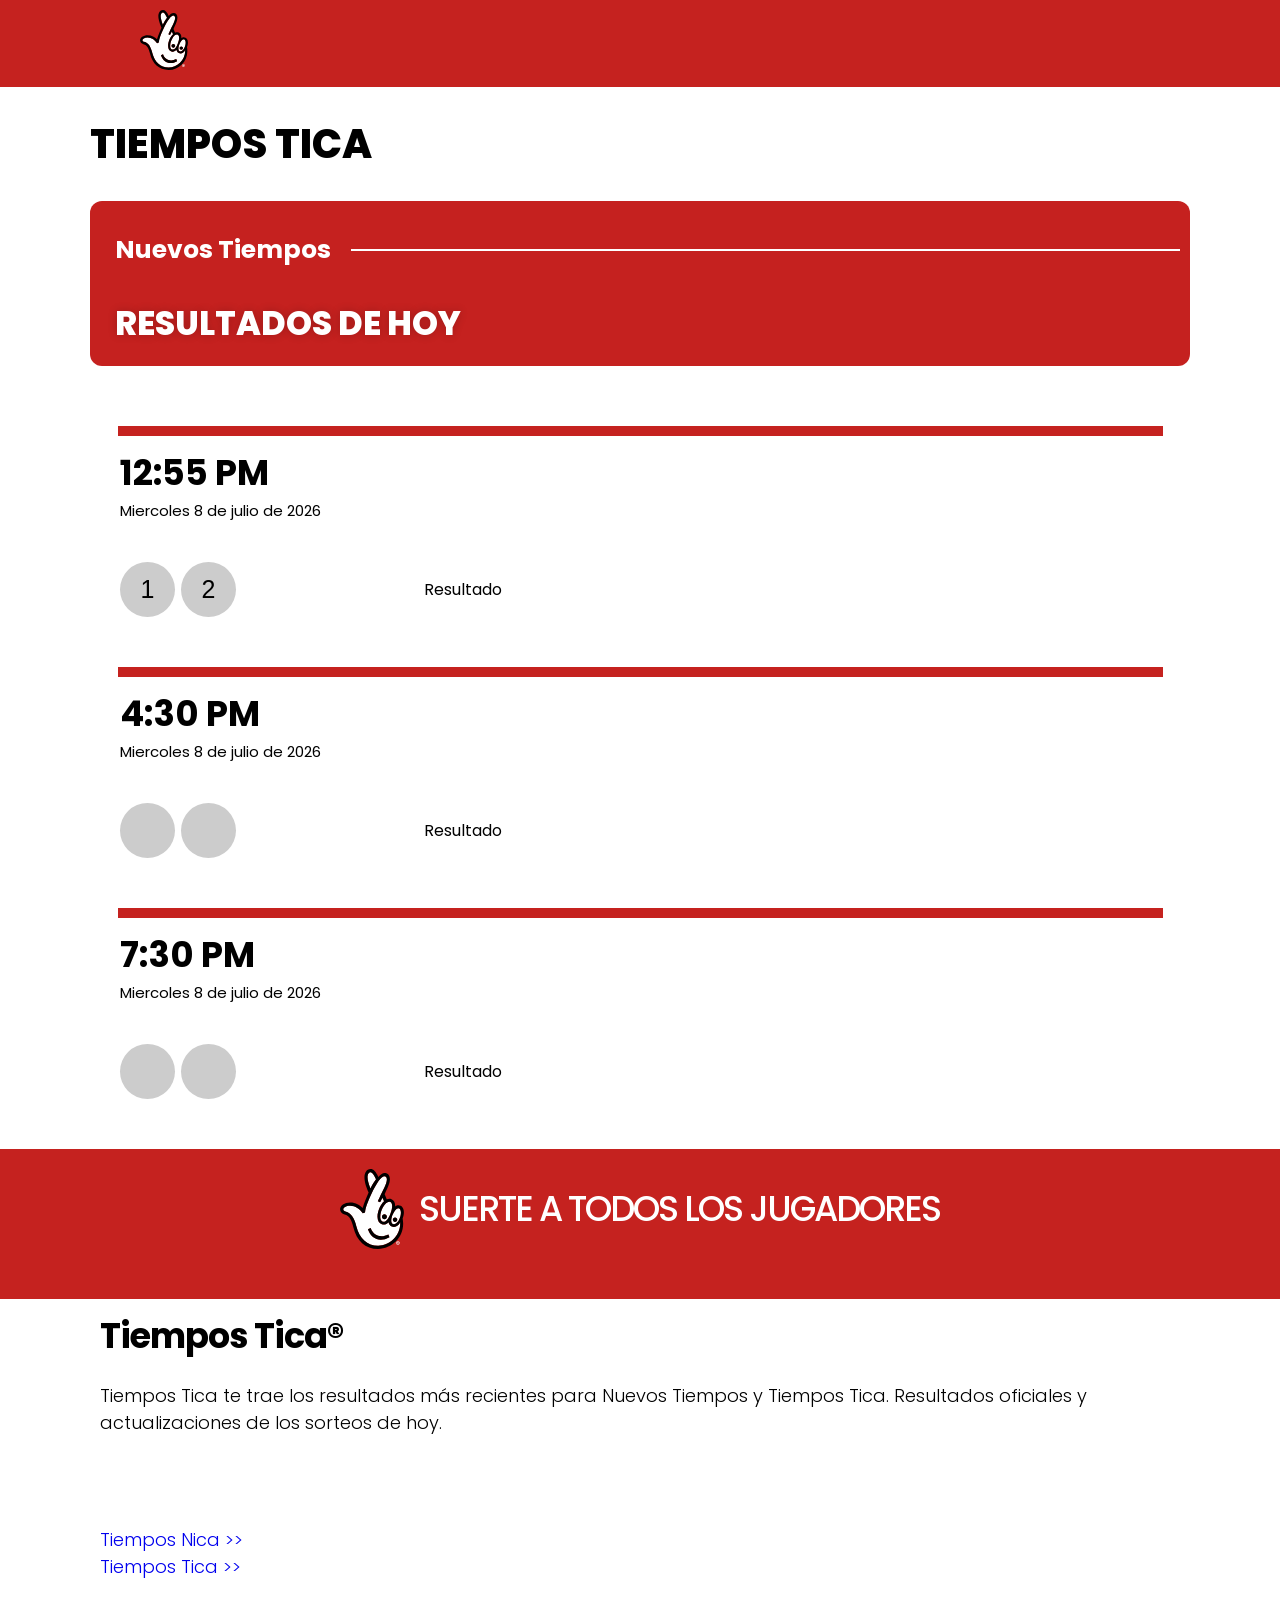
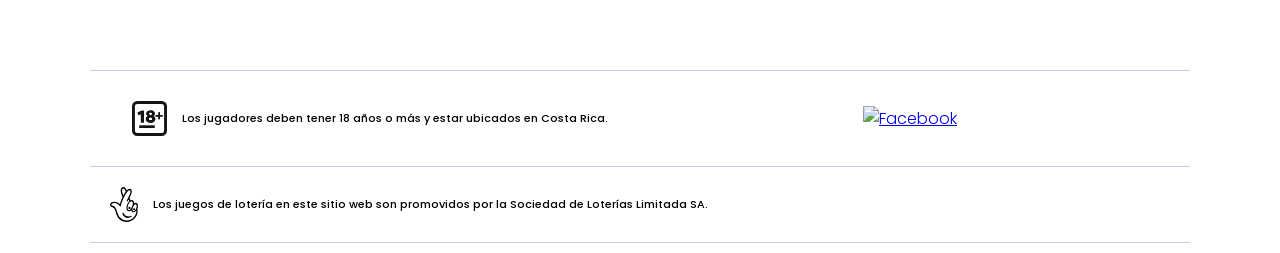
==== index.html @ b92ad626 "s" ====
<!doctype html>
<html class="no-js" lang="es">

<head>
	<meta http-equiv="X-UA-Compatible" content="IE=edge">
	<meta charset="utf-8">
	<meta name="viewport" content="width=device-width,initial-scale=1">
	<!--<meta name='robots' content='index, follow, max-image-preview:large, max-snippet:-1, max-video-preview:-1' />-->

	<!-- This site is optimized with the Yoast SEO plugin v27.8 - https://yoast.com/product/yoast-seo-wordpress/ -->
	<title>Tiempos Tica | Resultados de hoy</title>
	<meta name="description" content="Tiempos Tica te trae los resultados más recientes para Nuevos Tiempos y Tiempos Tica. Resultados oficiales y actualizaciones de los sorteos de hoy" />
	<link rel="canonical" href="https://www.tiemposjps.com/" />
	<meta property="og:locale" content="es_CR" />
	<meta property="og:type" content="website" />
	<meta property="og:title" content="Tiempos Tica | Resultados de hoy" />
	<meta property="og:description" content="Tiempos Tica te trae los resultados más recientes para Nuevos Tiempos y Tiempos Tica. Resultados oficiales y actualizaciones de los sorteos de hoy" />
	<meta property="og:url" content="https://www.tiemposjps.com/" />
	<meta property="og:site_name" content="Tiempos Tica" />
	<meta property="article:publisher" content="https://www.facebook.com/tiemposjps/" />
	<meta property="article:modified_time" content="2026-06-23T09:10:21+00:00" />
	<meta property="og:image" content="https://www.tiemposjps.com/images/favicon.png" />
	<meta property="og:image:width" content="512" />
	<meta property="og:image:height" content="512" />
	<meta property="og:image:type" content="image/png" />
	<meta name="twitter:card" content="summary_large_image" />
	<meta name="twitter:site" content="@tiemposjps" />
	<!--<script type="application/ld+json" class="yoast-schema-graph">{"@context":"https:\/\/schema.org","@graph":[{"@type":"WebPage","@id":"https:\/\/tiemposjps.com\/","url":"https:\/\/tiemposjps.com\/","name":"Tiempos Tica","isPartOf":{"@id":"https:\/\/tiemposjps.com\/#website"},"about":{"@id":"https:\/\/tiemposjps.com\/#organization"},"primaryImageOfPage":{"@id":"https:\/\/tiemposjps.com\/#primaryimage"},"image":{"@id":"https:\/\/tiemposjps.com\/#primaryimage"},"thumbnailUrl":"https:\/\/tiemposjps.com\/wp-content\/uploads\/2020\/09\/cropped-favicon.png","datePublished":"2021-05-30T13:08:16+00:00","dateModified":"2026-06-23T09:10:21+00:00","description":"Tiempos Tica te trae los resultados más recientes para Nuevos Tiempos y Tiempos Tica. Resultados oficiales y actualizaciones de los sorteos de hoy","breadcrumb":{"@id":"https:\/\/tiemposjps.com\/#breadcrumb"},"inLanguage":"es","potentialAction":[{"@type":"ReadAction","target":["https:\/\/tiemposjps.com\/"]}]},{"@type":"ImageObject","inLanguage":"es","@id":"https:\/\/tiemposjps.com\/#primaryimage","url":"https:\/\/tiemposjps.com\/wp-content\/uploads\/2020\/09\/cropped-favicon.png","contentUrl":"https:\/\/tiemposjps.com\/wp-content\/uploads\/2020\/09\/cropped-favicon.png","width":512,"height":512},{"@type":"BreadcrumbList","@id":"https:\/\/tiemposjps.com\/#breadcrumb","itemListElement":[{"@type":"ListItem","position":1,"name":"Portada"}]},{"@type":"WebSite","@id":"https:\/\/tiemposjps.com\/#website","url":"https:\/\/tiemposjps.com\/","name":"Tiempos Tica","description":"Tiempos Tica te trae los resultados más recientes para Nuevos Tiempos y Tiempos Tica. Resultados oficiales y actualizaciones de los sorteos de hoy","publisher":{"@id":"https:\/\/tiemposjps.com\/#organization"},"potentialAction":[{"@type":"SearchAction","target":{"@type":"EntryPoint","urlTemplate":"https:\/\/tiemposjps.com\/?s={search_term_string}"},"query-input":{"@type":"PropertyValueSpecification","valueRequired":true,"valueName":"search_term_string"}}],"inLanguage":"es"},{"@type":"Organization","@id":"https:\/\/tiemposjps.com\/#organization","name":"Tiempos Tica","alternateName":"JPS Tiempos","url":"https:\/\/tiemposjps.com\/","logo":{"@type":"ImageObject","inLanguage":"es","@id":"https:\/\/tiemposjps.com\/#\/schema\/logo\/image\/","url":"https:\/\/tiemposjps.com\/wp-content\/uploads\/bigseo-logo.png","contentUrl":"https:\/\/tiemposjps.com\/wp-content\/uploads\/bigseo-logo.png","width":526,"height":94,"caption":"JPS Tiempos"},"image":{"@id":"https:\/\/tiemposjps.com\/#\/schema\/logo\/image\/"},"sameAs":["https:\/\/www.facebook.com\/tiemposjps","https:\/\/x.com\/tiemposjps","https:\/\/www.instagram.com\/tiemposjps\/","https:\/\/www.youtube.com\/@tiemposjps","https:\/\/www.tiktok.com\/@tiemposjps","https:\/\/www.linkedin.com\/company\/tiemposjps\/posts","https:\/\/www.threads.net\/@tiemposjps"]}]}</script>-->
	<!-- / Yoast SEO plugin. -->




	<link rel="stylesheet" href="estilos.css?v32111" />
	<link rel="preconnect" href="https://fonts.googleapis.com/">
	<link rel="preconnect" href="https://fonts.gstatic.com/" crossorigin>
	<link href="https://fonts.googleapis.com/css2?family=Poppins:ital,wght@0,100;0,200;0,300;0,400;0,500;0,600;0,700;0,800;0,900;1,100;1,200&amp;display=swap" rel="stylesheet">
	<link rel="icon" href="https://www.tiemposjps.com/images/logo-icon.svg" type="image/png"/>


	<!-- Google tag (gtag.js) -->
	<script async src="https://www.googletagmanager.com/gtag/js?id=G-PGQRF6B5EG"></script>
	<script>
		window.dataLayer = window.dataLayer || [];
		function gtag(){dataLayer.push(arguments);}
		gtag('js', new Date());

		gtag('config', 'G-PGQRF6B5EG');
	</script>

</head>



<body>


<div class="pre_top">
	<div class="top">
		<a href="https://www.tiemposjps.com/">
			<img src="images/logo-icon-d3be740b2a135c2bda2f2888ebac5bca.svg" height="60" alt="jps tiempos" >
		</a>
	</div>
</div>


<div class="main">

	<h1>TIEMPOS TICA</h1>

	<div class="b1">
		<div class="R1">Nuevos Tiempos</div> <div class="R2">Resultados de hoy</div>
	</div>

	<div class="amarillo"></div>
	<div class="hora">12:55 PM</div>
	<div class="dia">Miercoles 8 de julio de 2026</div>

	<div class="premio">
		<div class="numero">
			<span class="digito">1</span>
			<span class="digito">2</span>
			<!--<span class="digito rojo">R</span>-->
		</div>
		<div>&nbsp;Resultado</div>
	</div>

	<div class="naranja"></div>
	<div class="hora">4:30 PM</div>
	<div class="dia">Miercoles 8 de julio de 2026</div>

	<div class="premio">
		<div class="numero">
			<span class="digito"></span>
			<span class="digito"></span>
			<!--<span class="digito rojo">R</span>-->
		</div>
		<div>&nbsp;Resultado</div>
	</div>

	<div class="negro"></div>
	<div class="hora">7:30 PM</div>
	<div class="dia">Miercoles 8 de julio de 2026</div>

	<div class="premio">
		<div class="numero">
			<span class="digito"></span>
			<span class="digito"></span>
			<!--<span class="digito rojo">R</span>-->
		</div>
		<div>&nbsp;Resultado</div>
	</div>

	<!--<div class="dia ayer">
		<a href="https://www.tiemposjps.com/ayer.html">Resultados de ayer >> </a>
	</div>-->

</div>

<div class="pre_top">
	<div class="foot1_pre"> <div class="foot1"> <img src="images/logo-icon.svg" height="80" alt=""> Suerte a todos los jugadores</div></div>
</div>
<div class="celeste"></div>
<div class="main">

	<div class="f1">Tiempos Tica®</div>
	<div class="f2">Tiempos Tica te trae los resultados más recientes para Nuevos Tiempos y Tiempos Tica. Resultados oficiales y actualizaciones de los sorteos de hoy.</div>

	<div class="f2">

		<div class="custom-links">
			<a href="https://www.tiemponica.com/"> Tiempos Nica >></a>
		</div>

		<div class="custom-links">
			<a href="https://www.tiemposjps.com/"> Tiempos Tica >></a>
		</div>

	</div>


	<div class="borde"></div>


	<div class="f3">
		<div class="f10"> <img src="images/age_restriction.svg" height="35" alt="" ></a>
			<span >Los jugadores deben tener 18 años o más y estar ubicados en Costa Rica.</span>
		</div>
		<div><a href="https://www.facebook.com/tiemposjps/" target="_blank"><img src="https://img.magnific.com/free-icon/facebook_318-566730.jpg" target="_blank" alt="Facebook" width="40" height="40"></a></div>
	</div>
	<div class="borde"></div>
	<div class="f11"> <img src="images/logo-icon.svg" height="35" alt="" ></a>
		<span >Los juegos de lotería en este sitio web son promovidos por la Sociedad de Loterías Limitada SA.</span>
	</div>
	<div class="borde"></div>
</div>

</body>

</html>
---- estilos.css ----
html, body { margin:0; font-family: 'Poppins', sans-serif; }
div, input, textarea { box-sizing:border-box; -moz-box-sizing:border-box; -webkit-box-sizing:border-box;}

.pre_top { background-color:#c5221f; padding: 10px;}
.top{ width: 1000px; margin:auto; }

.main{ width: 1100px; margin:auto; }
@media only screen and (max-width: 618px) {
  .main{ width: 100%; margin:auto; }
  .top{ width: 100%; margin:auto; }
}



h1{ font-weight:800; font-size: 40px; }
@media only screen and (max-width: 618px) {
  h1{ text-align:center; }
}
.cien{width: 100%;}
.b1{ background-color: #d93025;
  background-image: url(images/bg2.jpg);

  background-repeat: no-repeat;
  background-size: cover;






  margin: auto;
  width: 100%;
  height: 165px;


  padding: 10px;
  border-radius: 12px;


  margin-bottom: 60px;
}

.amarillo {
  margin: auto;
  width: 95%;
  height: 10px;
  background-color: #c5221f;
}
.naranja {
  margin: auto;
  width: 95%;
  height: 10px;
  background-color: #c5221f;
}
.negro {
  margin: auto;
  width: 95%;
  height: 10px;
  background-color: #c5221f;
}

.premio {
  display: grid;
  grid-template-columns: 300px 1fr ;
  align-items: center;
  justify-items: left;
  padding: 0px 30px;

  margin: 30px 0 50px 0 ;
  width: 100%;


}

@media only screen and (max-width: 618px) {
  .premio {
    grid-template-columns: 1fr 1fr ;

  }
}





.hora {

  text-align: justify;

  font-size: 35px;

  font-weight: 700;
  color:#000000;
  padding: 10px 0px 0px 30px;

}

.dia {
  text-align: justify;

  font-size: 15px;

  font-weight: 400;
  color:#000000;
  padding:  0px 0px  10px 30px;
}
.numero {
  display: flex;
  gap: 6px; /* espacio entre círculos */

}

.digito {
  display: grid; align-items: center;
  background-color: #ccc;
  color: #000;
  width: 55px;
  height: 55px;
  line-height: 32px;
  text-align: center;
  border-radius: 50%;
  font-weight: 500;
  font-size: 25px;
  font-family: Arial, sans-serif;
}
.tiemposnica {
  text-align: justify;

  font-size: 18px;
  letter-spacing: -1px;
  font-weight: 300;
  color:#000000;

}
.foot1_pre {
  width: 100%;
  display: flex;
  justify-content: center;
  align-items: center;
  margin: auto;
}

.foot1 {
  display: flex;
  align-items: center;
  justify-content: center;
  gap: 15px; /* espacio entre imagen y texto */
  text-align: center;
  font-size: 35px;
  letter-spacing: -2px;
  font-weight: 500;
  color: #fff;
  padding: 10px 20px;
  border-radius: 6px;
  line-height: 35px;
  transition: all 0.3s ease;
  text-transform: uppercase;
  background-color: transparent; /* opcional */
}
.celeste{ background-color:#c5221f; height:30px; width:100%; }

.borde{ border-bottom: 1px solid #CCCCE6; margin: 10px 0px; width:100%; }
.f1 {
  font-size: 35px;
  letter-spacing: -1px;
  font-weight: 700;
  padding: 10px;

}
.f2 {
  font-size: 18px;
  font-weight: 300;
  padding: 10px 10px 80px 10px;

}
.f3 {
  display: grid;
  grid-template-columns: 1fr 1fr ;
  align-items: center;
  justify-items: center;


  margin: auto;
  width: 100%;



  font-weight: 300;
  color:#000000;
  padding: 10px;

}

@media only screen and (max-width: 618px) {
  .f3 {
    grid-template-columns: 1fr 100px ;

  }
}



.f18 {
  display: grid;
  grid-template-columns: 1fr 1fr 1fr;
  align-items: center;
  justify-items: center;
  grid-column-gap:20px;

  margin: auto;
  width: 100%;
  height: 200px;
  background-color: #ccc;
  text-align: justify;

  font-size: 18px;
  letter-spacing: -1px;
  font-weight: 300;
  color:#000000;
  padding: 10px;
  border: 1px solid rgb(0, 0, 0, 0.4);
  border-radius: 6px;
  box-shadow: 0 0 10px rgb(0, 0, 0, 0.3);
  text-shadow: 0 0 10px rgb(0, 0, 0, 0.2);
  transition: all 0.3s ease;
}




.f10_pre {
  width: 100%;
  display: flex;
  justify-content: center;
  align-items: center;
  margin: auto;
}

.f10 {
  display: flex;
  align-items: center;
  justify-content: center;
  gap: 15px; /* espacio entre imagen y texto */
  text-align: left;
  font-size: 11px;
  font-weight: 500;
  padding: 10px 20px;



}
.f11 {
  display: flex;
  align-items: center;
  justify-content: left;
  gap: 15px; /* espacio entre imagen y texto */
  text-align: left;
  font-size: 11px;
  font-weight: 500;
  padding: 10px 20px;



}
.R1 {
  display: flex;
  align-items: center;
  font-size: 25px;
  font-weight: 700;
  color: #fff;
  padding: 20px 0px 30px 15px;
  text-align: justify;
}

.R1::after {
  content: "";
  flex-grow: 1;
  height: 2px;
  background-color: #fff;
  margin-left: 20px; /* espacio entre texto y línea */
}

.R2 {
  font-size: 33px;
  color:#fff;
  font-weight: 800;
  letter-spacing: 0px;
  text-align: justify;
  text-shadow: 0 0 10px rgb(0, 0, 0, 0.2);

  padding: 0px 0px 0px 15px;
  text-transform: uppercase;
}

@media only screen and (max-width: 618px) {
  .b1{ width: 90%; height: 125px;}

  .R1 {
    padding: 10px 0px 20px 15px;
    font-size: 20px;
  }
  .R2 {
    font-size: 25px;
  }


}
a.b1a{ text-decoration:none; }
a.b1a:hover{ text-decoration:underline; color:white }

.rojo{
  background-color:#c5221f;
  color: white;
}


.ayer a{
  color: #c5221f;
  text-decoration: none;
}




.custom-links a{
text-decoration: none;
}
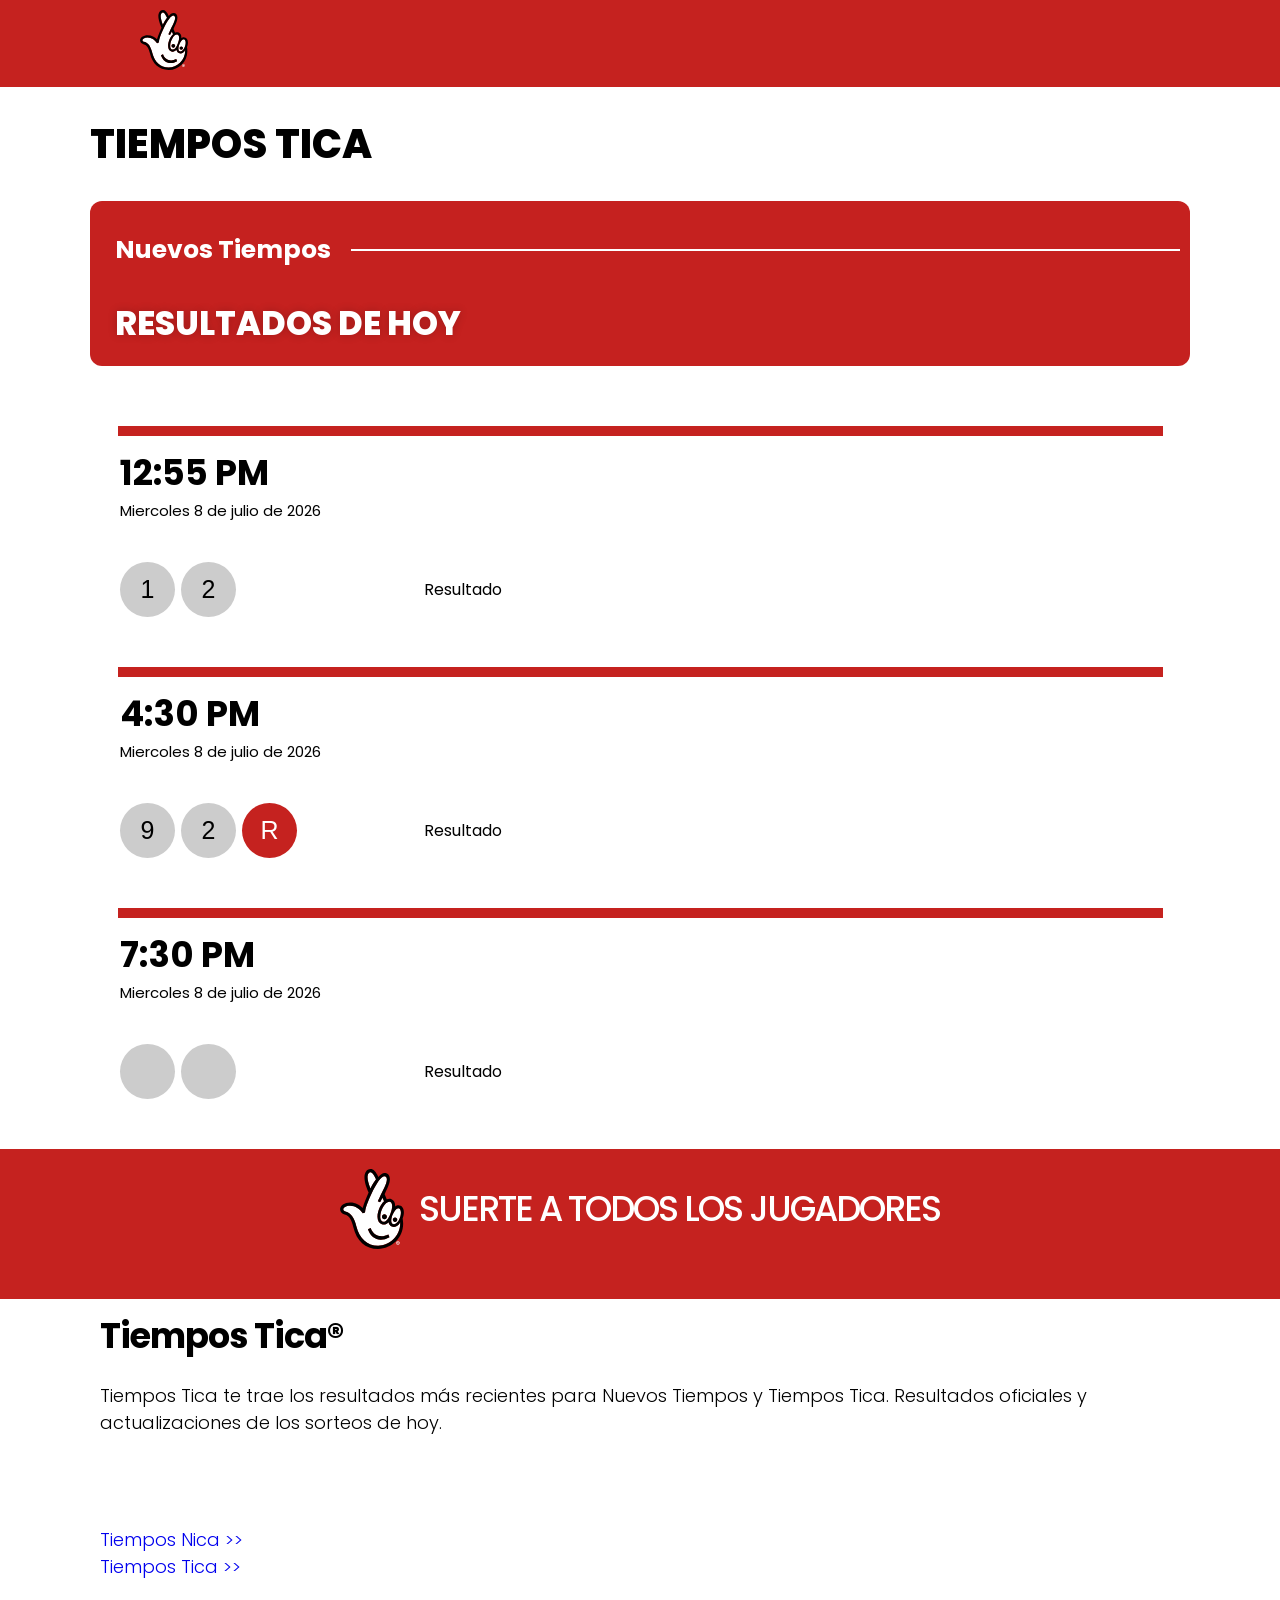
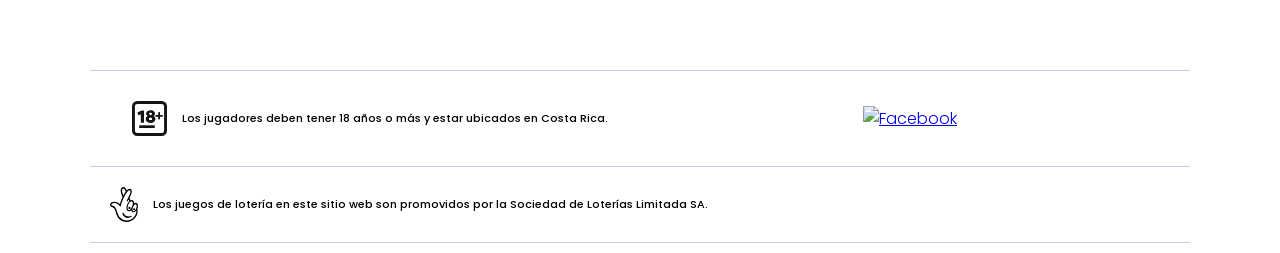
==== commit 7008723f: "s" ====
--- a/index.html
+++ b/index.html
@@ -91,9 +91,9 @@
 
 	<div class="premio">
 		<div class="numero">
-			<span class="digito"></span>
-			<span class="digito"></span>
-			<!--<span class="digito rojo">R</span>-->
+			<span class="digito">9</span>
+			<span class="digito">2</span>
+			<span class="digito rojo">R</span>
 		</div>
 		<div>&nbsp;Resultado</div>
 	</div>
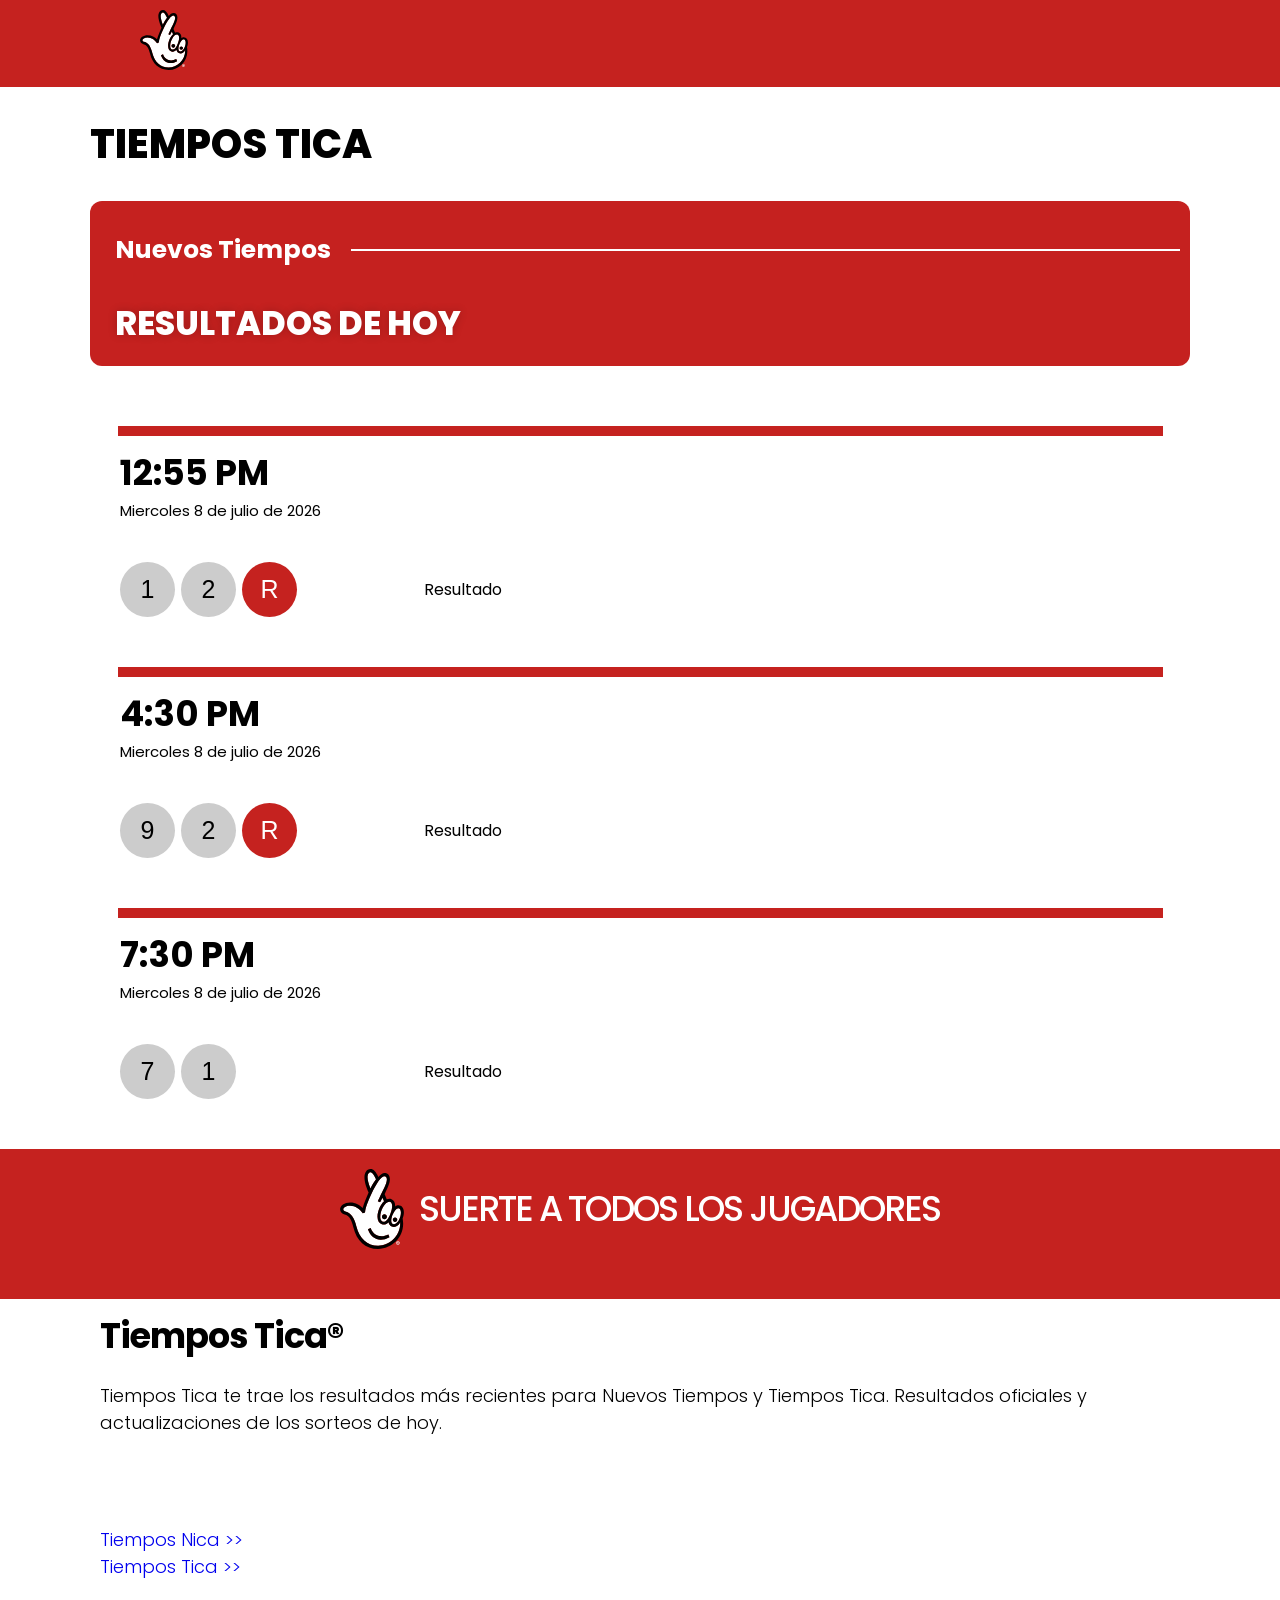
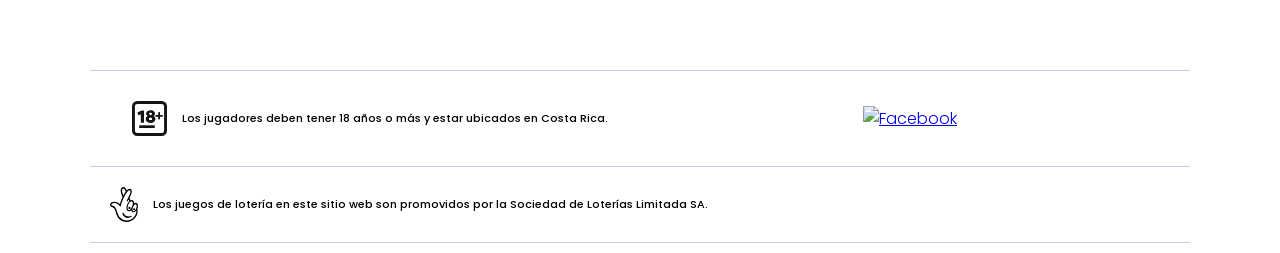
==== commit 15646058: "s" ====
--- a/index.html
+++ b/index.html
@@ -80,7 +80,7 @@
 		<div class="numero">
 			<span class="digito">1</span>
 			<span class="digito">2</span>
-			<!--<span class="digito rojo">R</span>-->
+			<span class="digito rojo">R</span>
 		</div>
 		<div>&nbsp;Resultado</div>
 	</div>
@@ -104,8 +104,8 @@
 
 	<div class="premio">
 		<div class="numero">
-			<span class="digito"></span>
-			<span class="digito"></span>
+			<span class="digito">7</span>
+			<span class="digito">1</span>
 			<!--<span class="digito rojo">R</span>-->
 		</div>
 		<div>&nbsp;Resultado</div>
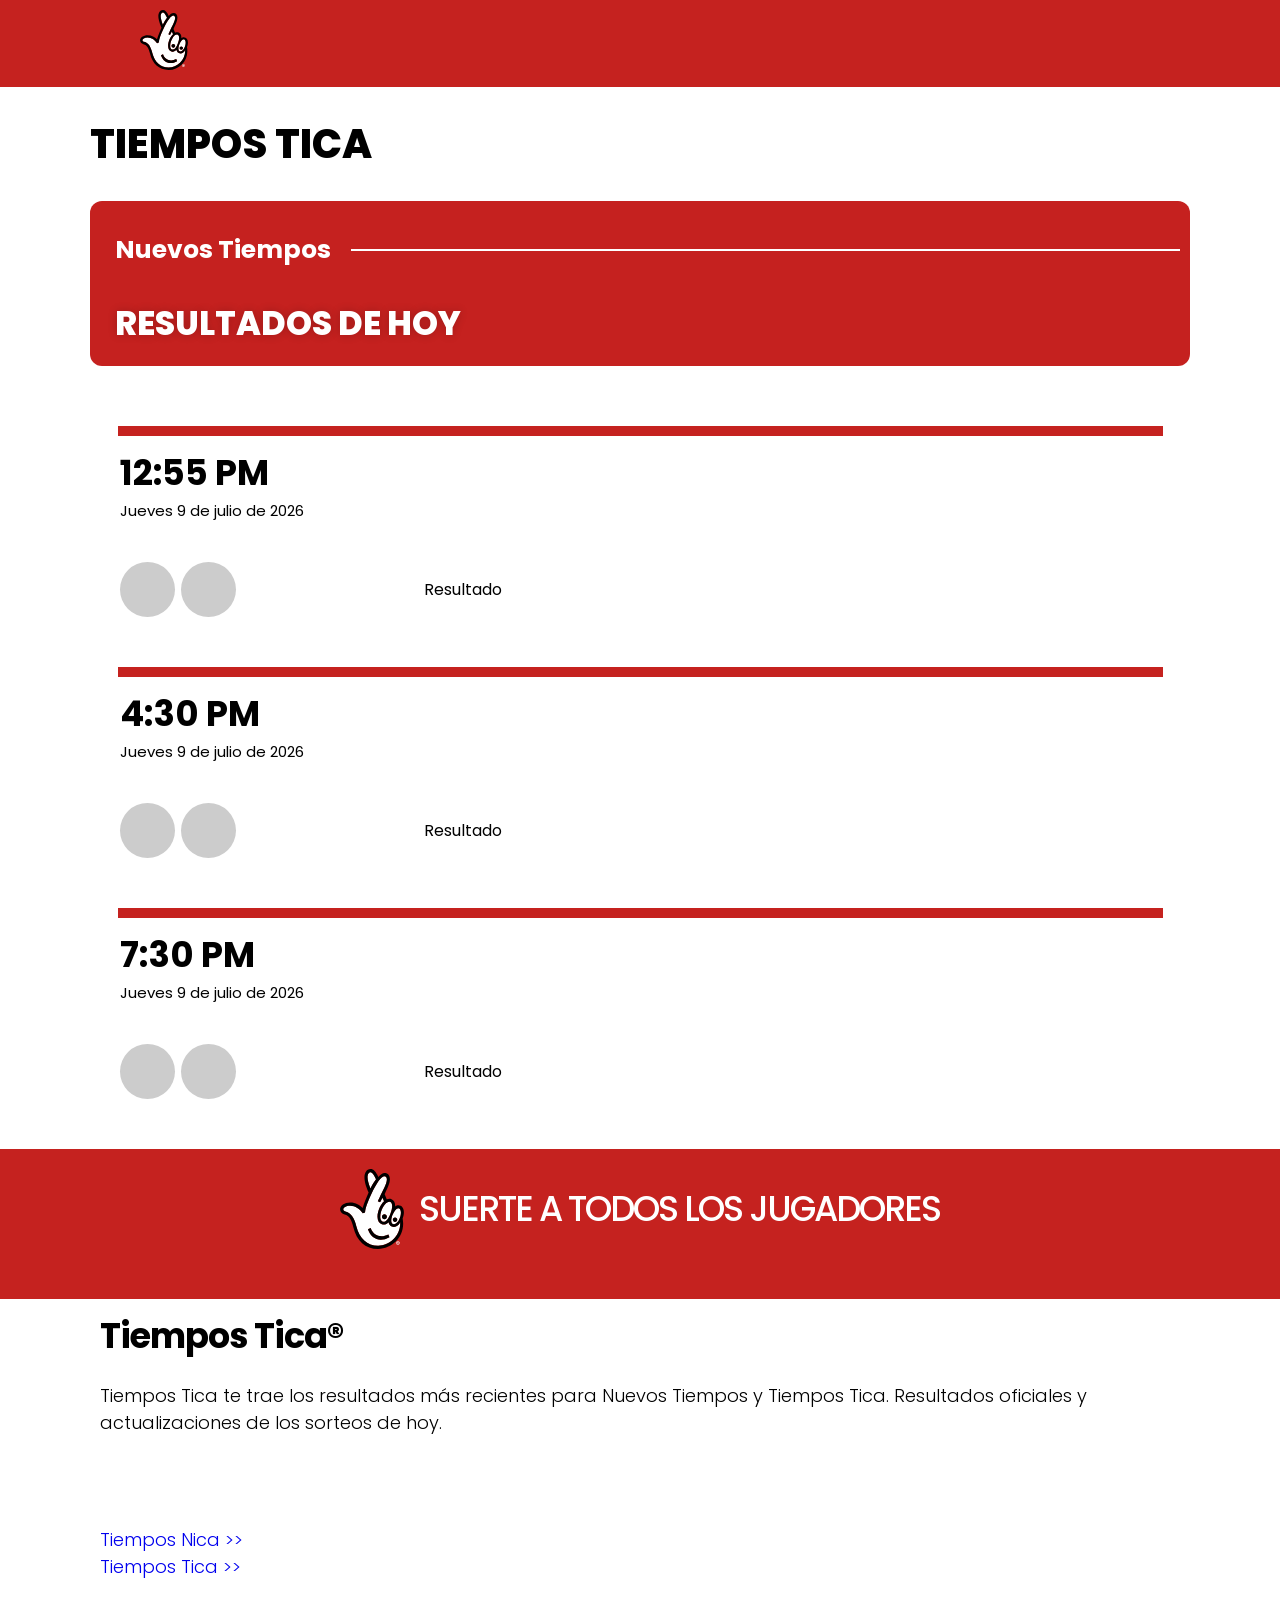
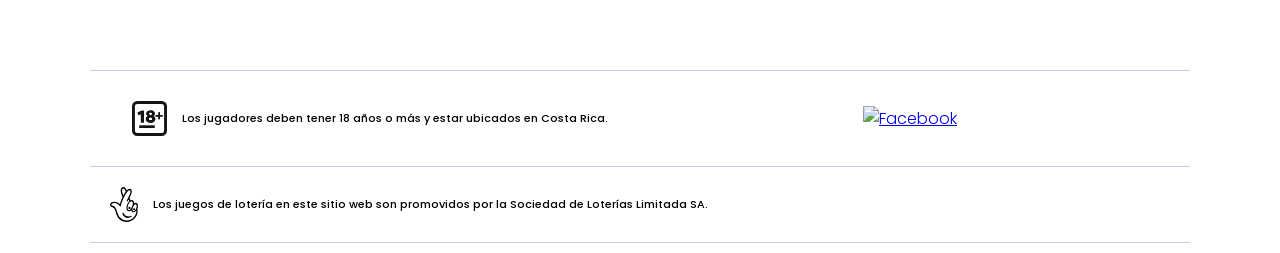
==== commit e96d235d: "s" ====
--- a/index.html
+++ b/index.html
@@ -74,38 +74,38 @@
 
 	<div class="amarillo"></div>
 	<div class="hora">12:55 PM</div>
-	<div class="dia">Miercoles 8 de julio de 2026</div>
+	<div class="dia">Jueves 9 de julio de 2026</div>
 
 	<div class="premio">
 		<div class="numero">
-			<span class="digito">1</span>
-			<span class="digito">2</span>
-			<span class="digito rojo">R</span>
+			<span class="digito"></span>
+			<span class="digito"></span>
+			<!--<span class="digito rojo">R</span>-->
 		</div>
 		<div>&nbsp;Resultado</div>
 	</div>
 
 	<div class="naranja"></div>
 	<div class="hora">4:30 PM</div>
-	<div class="dia">Miercoles 8 de julio de 2026</div>
+	<div class="dia">Jueves 9 de julio de 2026</div>
 
 	<div class="premio">
 		<div class="numero">
-			<span class="digito">9</span>
-			<span class="digito">2</span>
-			<span class="digito rojo">R</span>
+			<span class="digito"></span>
+			<span class="digito"></span>
+			<!--<span class="digito rojo">R</span>-->
 		</div>
 		<div>&nbsp;Resultado</div>
 	</div>
 
 	<div class="negro"></div>
 	<div class="hora">7:30 PM</div>
-	<div class="dia">Miercoles 8 de julio de 2026</div>
+	<div class="dia">Jueves 9 de julio de 2026</div>
 
 	<div class="premio">
 		<div class="numero">
-			<span class="digito">7</span>
-			<span class="digito">1</span>
+			<span class="digito"></span>
+			<span class="digito"></span>
 			<!--<span class="digito rojo">R</span>-->
 		</div>
 		<div>&nbsp;Resultado</div>
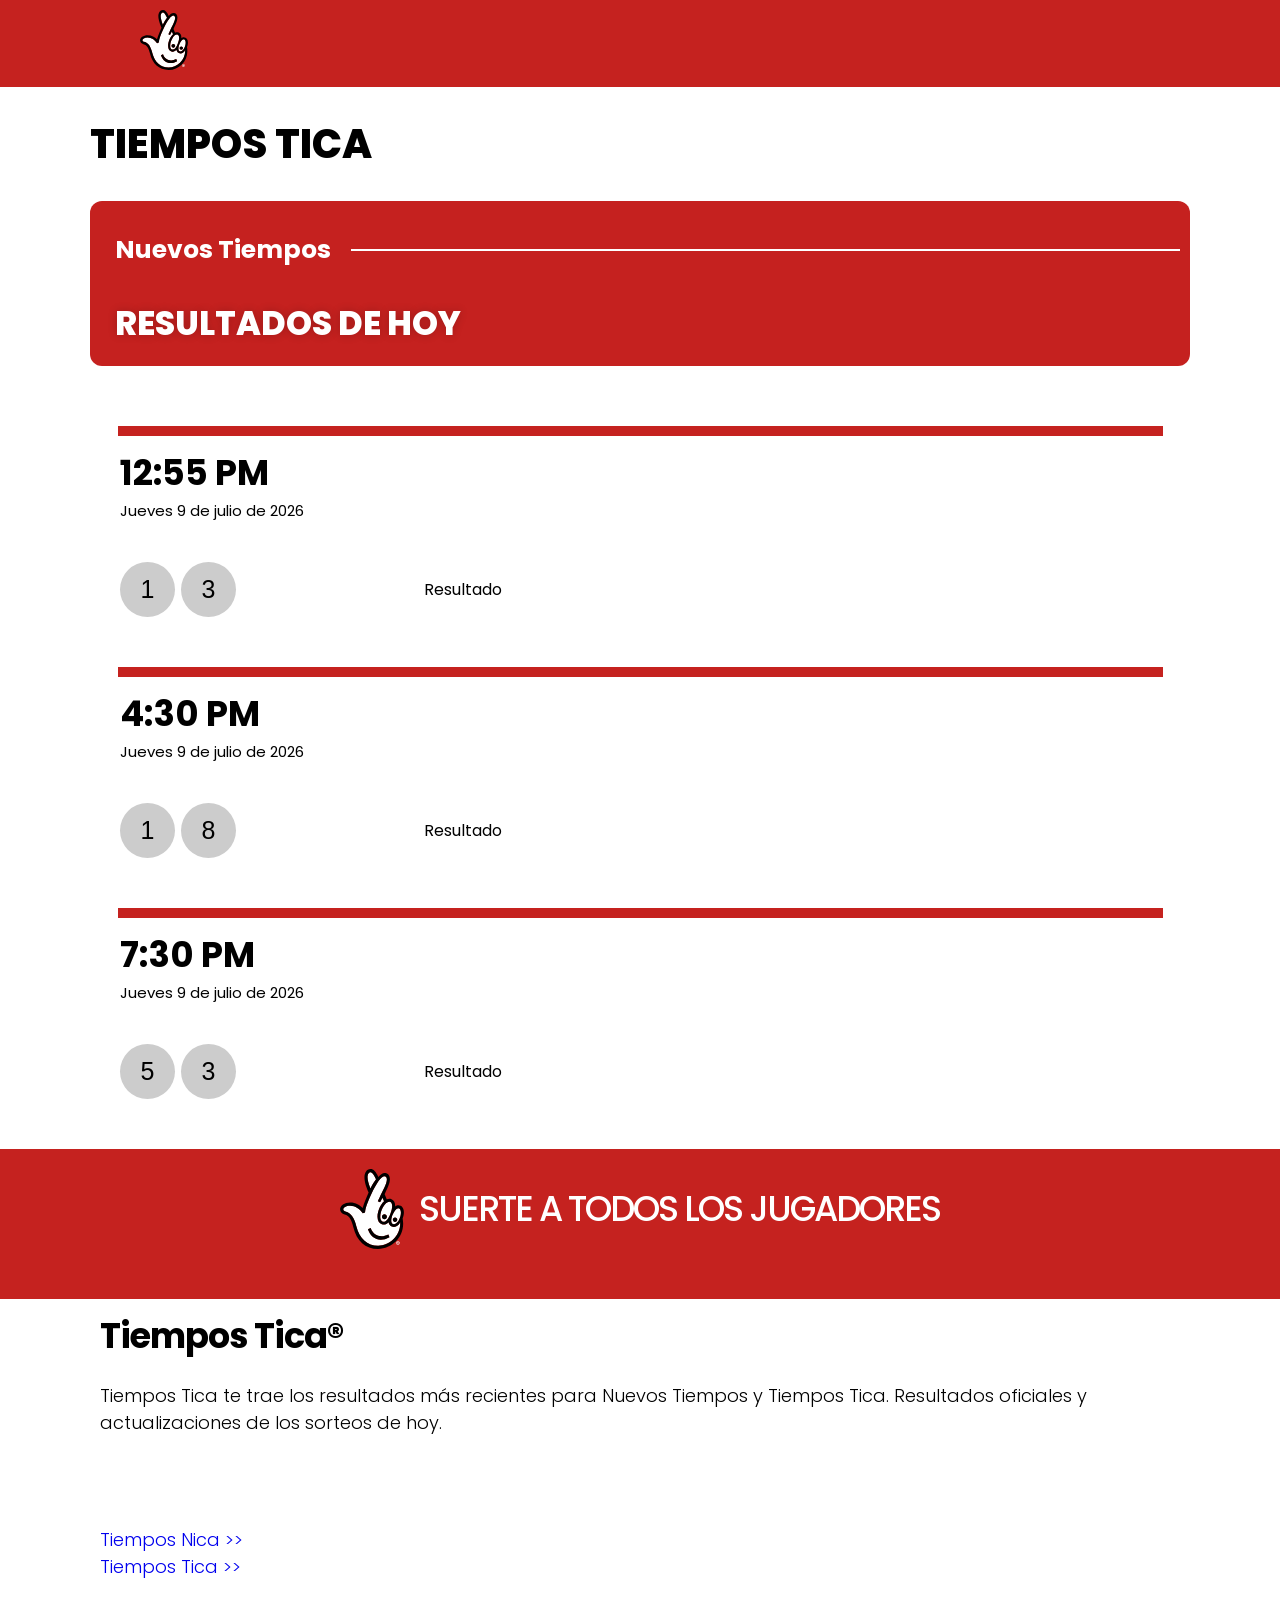
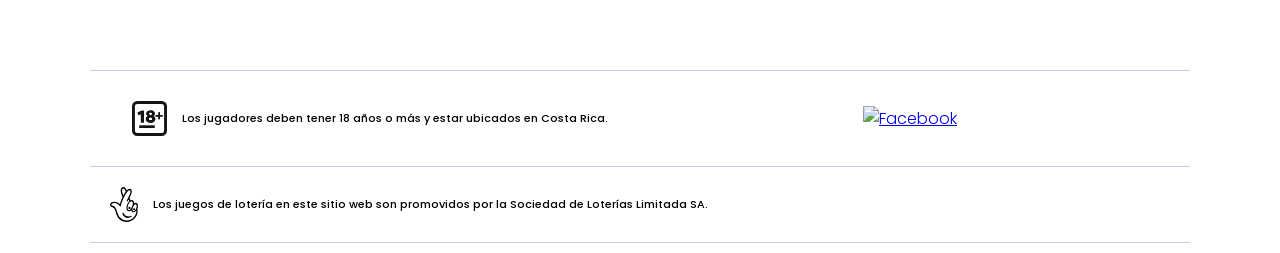
==== commit 4907f26f: "s" ====
--- a/index.html
+++ b/index.html
@@ -78,8 +78,8 @@
 
 	<div class="premio">
 		<div class="numero">
-			<span class="digito"></span>
-			<span class="digito"></span>
+			<span class="digito">1</span>
+			<span class="digito">3</span>
 			<!--<span class="digito rojo">R</span>-->
 		</div>
 		<div>&nbsp;Resultado</div>
@@ -91,8 +91,8 @@
 
 	<div class="premio">
 		<div class="numero">
-			<span class="digito"></span>
-			<span class="digito"></span>
+			<span class="digito">1</span>
+			<span class="digito">8</span>
 			<!--<span class="digito rojo">R</span>-->
 		</div>
 		<div>&nbsp;Resultado</div>
@@ -104,8 +104,8 @@
 
 	<div class="premio">
 		<div class="numero">
-			<span class="digito"></span>
-			<span class="digito"></span>
+			<span class="digito">5</span>
+			<span class="digito">3</span>
 			<!--<span class="digito rojo">R</span>-->
 		</div>
 		<div>&nbsp;Resultado</div>
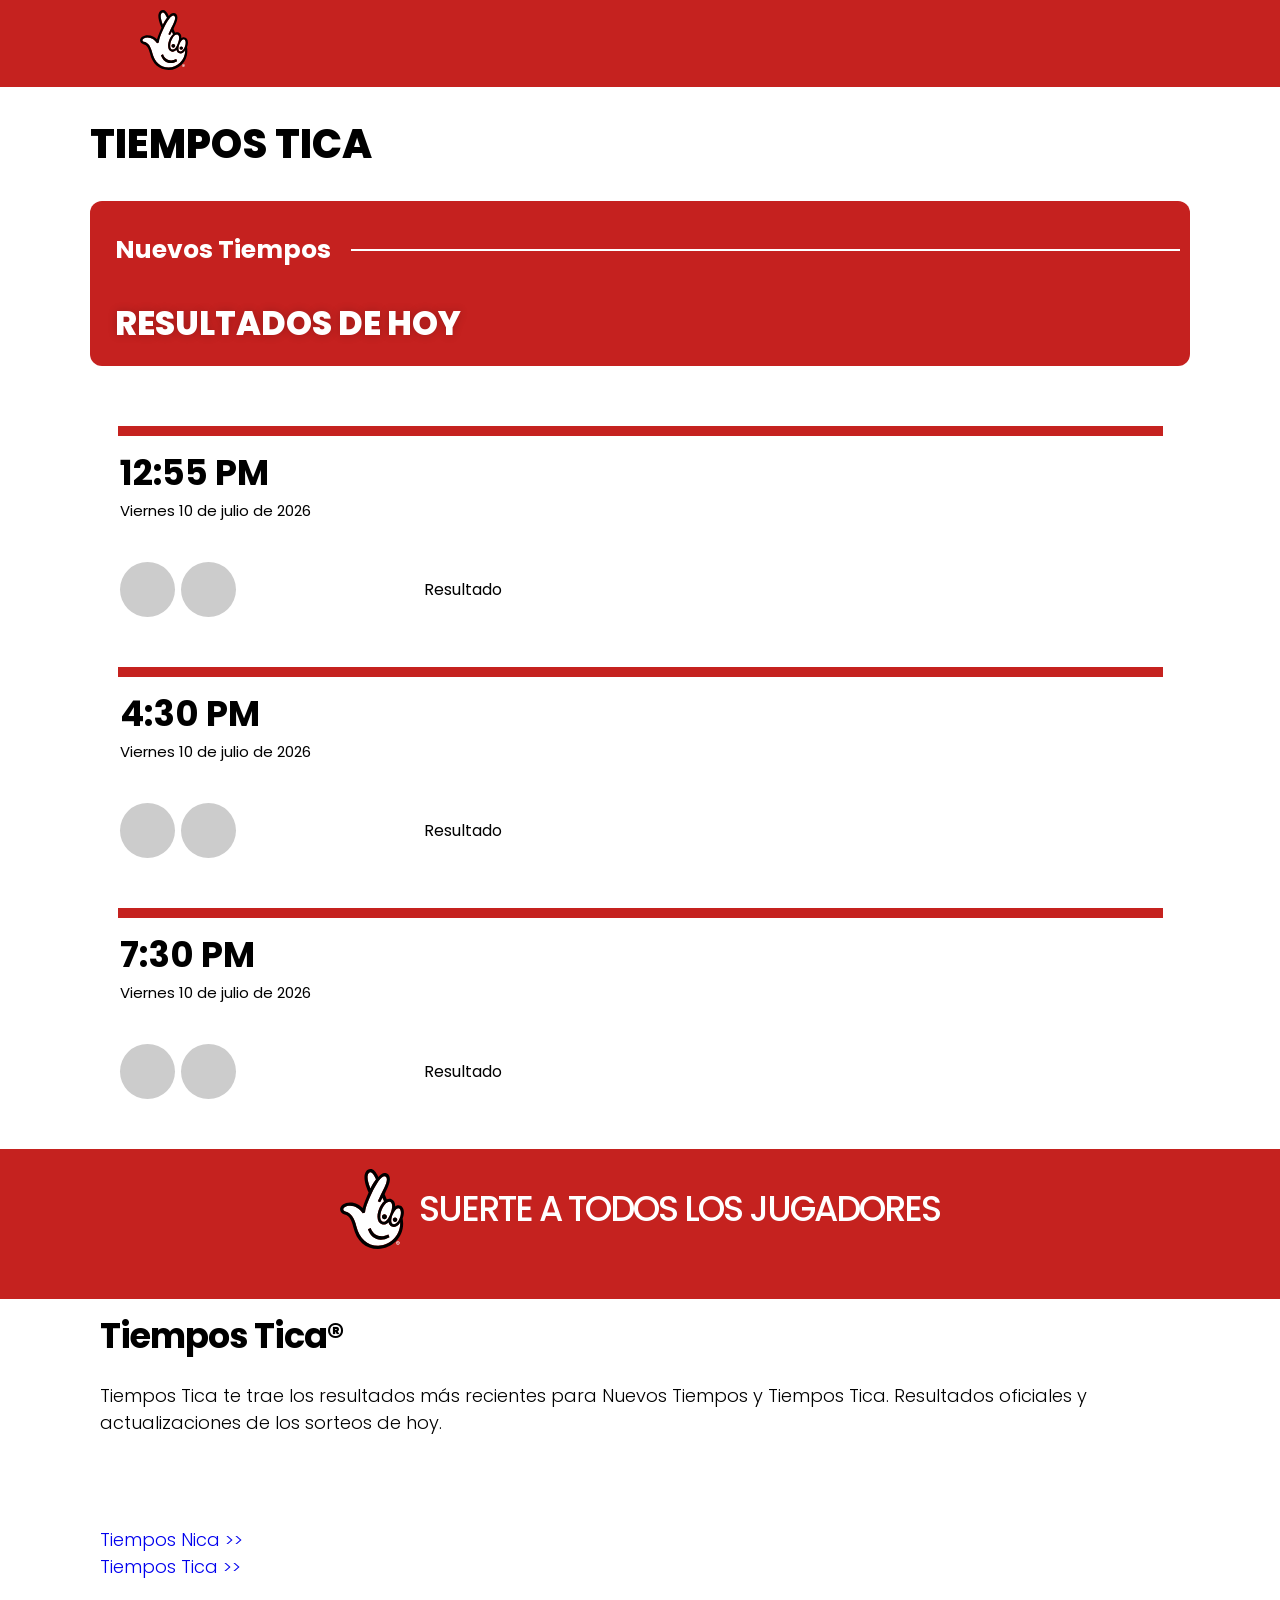
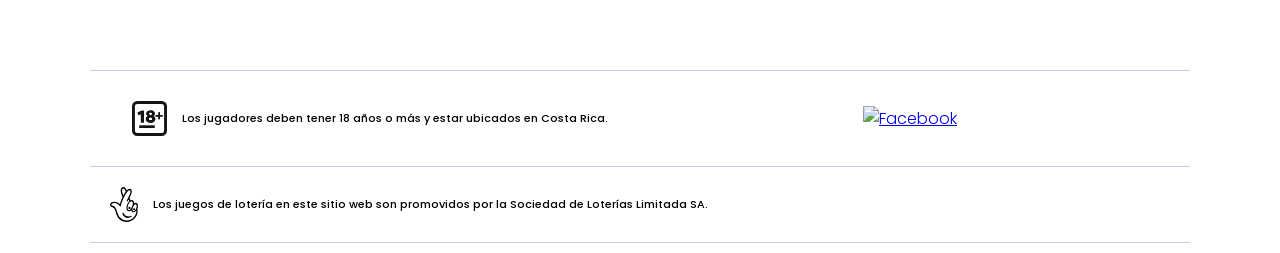
==== commit 0b1fe709: "s" ====
--- a/index.html
+++ b/index.html
@@ -74,12 +74,12 @@
 
 	<div class="amarillo"></div>
 	<div class="hora">12:55 PM</div>
-	<div class="dia">Jueves 9 de julio de 2026</div>
+	<div class="dia">Viernes 10 de julio de 2026</div>
 
 	<div class="premio">
 		<div class="numero">
-			<span class="digito">1</span>
-			<span class="digito">3</span>
+			<span class="digito"></span>
+			<span class="digito"></span>
 			<!--<span class="digito rojo">R</span>-->
 		</div>
 		<div>&nbsp;Resultado</div>
@@ -87,12 +87,12 @@
 
 	<div class="naranja"></div>
 	<div class="hora">4:30 PM</div>
-	<div class="dia">Jueves 9 de julio de 2026</div>
+	<div class="dia">Viernes 10 de julio de 2026</div>
 
 	<div class="premio">
 		<div class="numero">
-			<span class="digito">1</span>
-			<span class="digito">8</span>
+			<span class="digito"></span>
+			<span class="digito"></span>
 			<!--<span class="digito rojo">R</span>-->
 		</div>
 		<div>&nbsp;Resultado</div>
@@ -100,12 +100,12 @@
 
 	<div class="negro"></div>
 	<div class="hora">7:30 PM</div>
-	<div class="dia">Jueves 9 de julio de 2026</div>
+	<div class="dia">Viernes 10 de julio de 2026</div>
 
 	<div class="premio">
 		<div class="numero">
-			<span class="digito">5</span>
-			<span class="digito">3</span>
+			<span class="digito"></span>
+			<span class="digito"></span>
 			<!--<span class="digito rojo">R</span>-->
 		</div>
 		<div>&nbsp;Resultado</div>
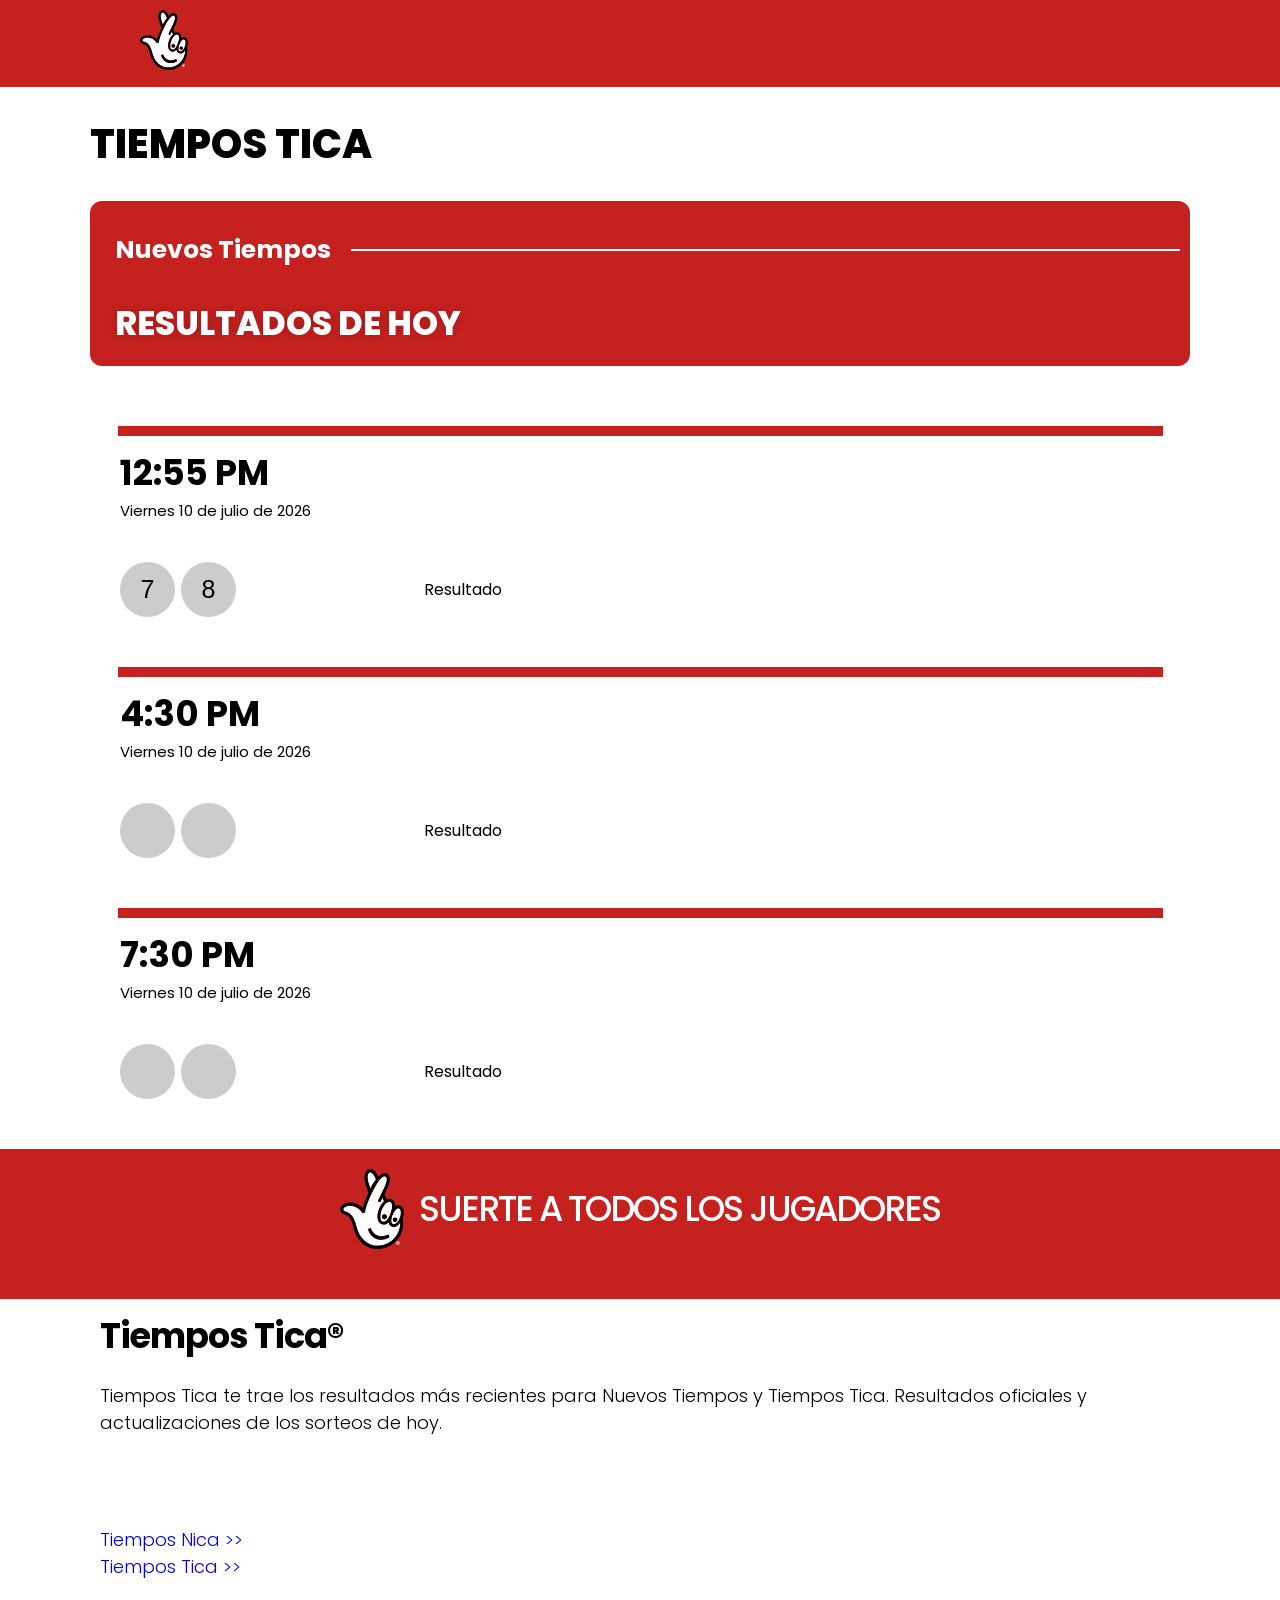
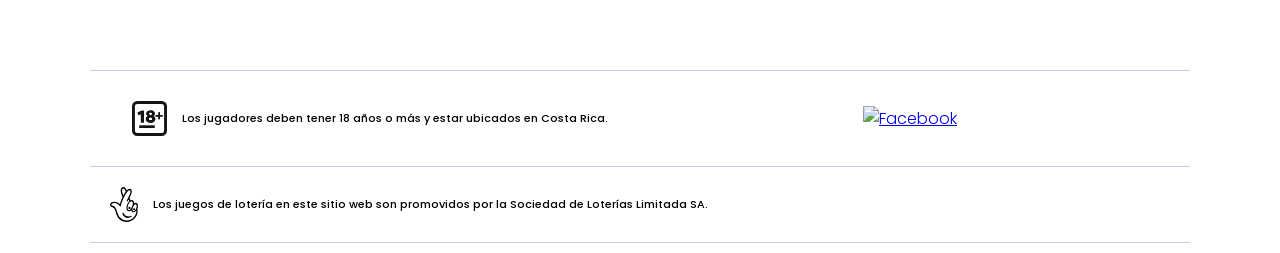
==== commit d120a62f: "s" ====
--- a/index.html
+++ b/index.html
@@ -78,8 +78,8 @@
 
 	<div class="premio">
 		<div class="numero">
-			<span class="digito"></span>
-			<span class="digito"></span>
+			<span class="digito">7</span>
+			<span class="digito">8</span>
 			<!--<span class="digito rojo">R</span>-->
 		</div>
 		<div>&nbsp;Resultado</div>
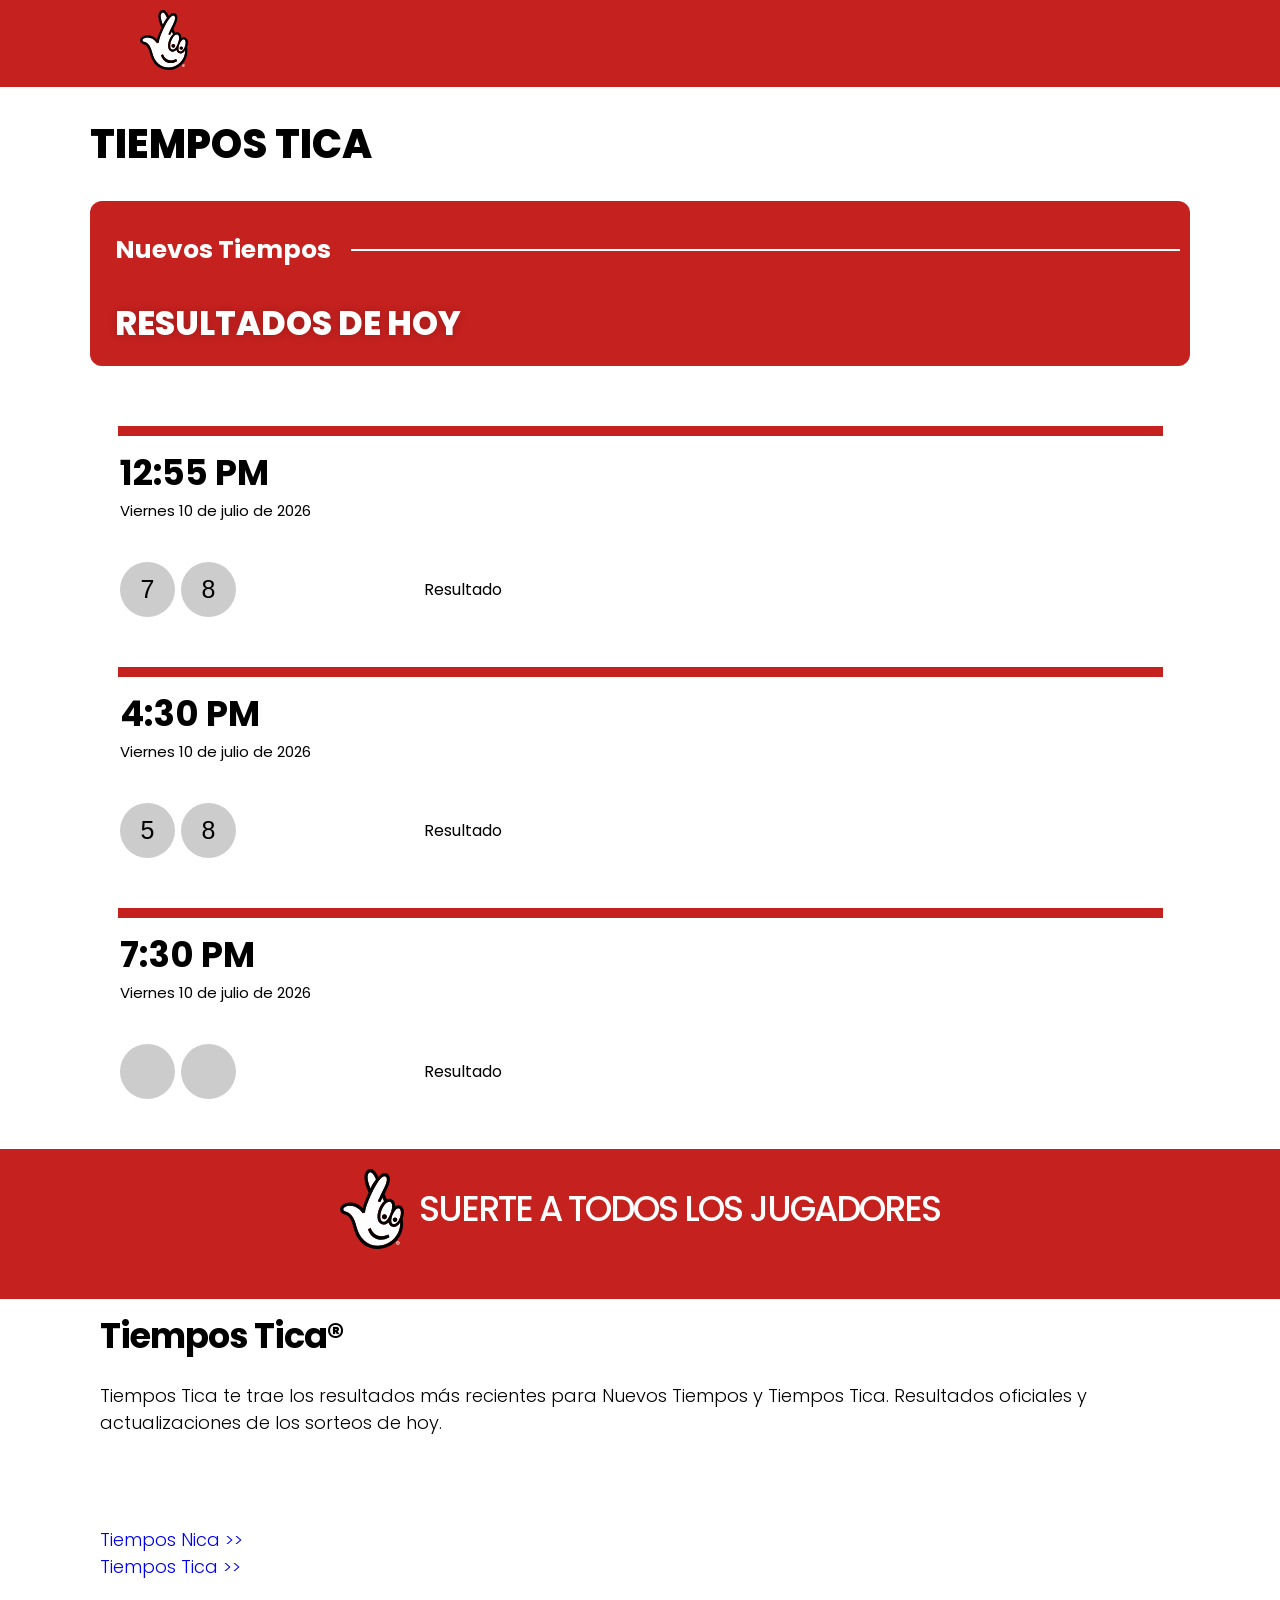
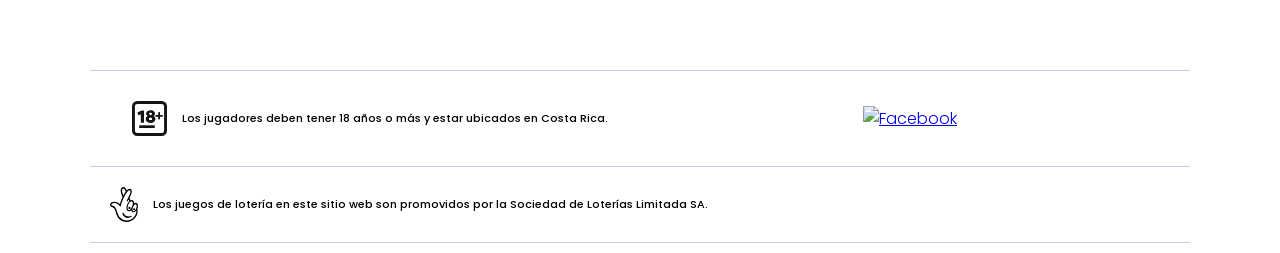
==== commit 787d5603: "s" ====
--- a/index.html
+++ b/index.html
@@ -91,8 +91,8 @@
 
 	<div class="premio">
 		<div class="numero">
-			<span class="digito"></span>
-			<span class="digito"></span>
+			<span class="digito">5</span>
+			<span class="digito">8</span>
 			<!--<span class="digito rojo">R</span>-->
 		</div>
 		<div>&nbsp;Resultado</div>
